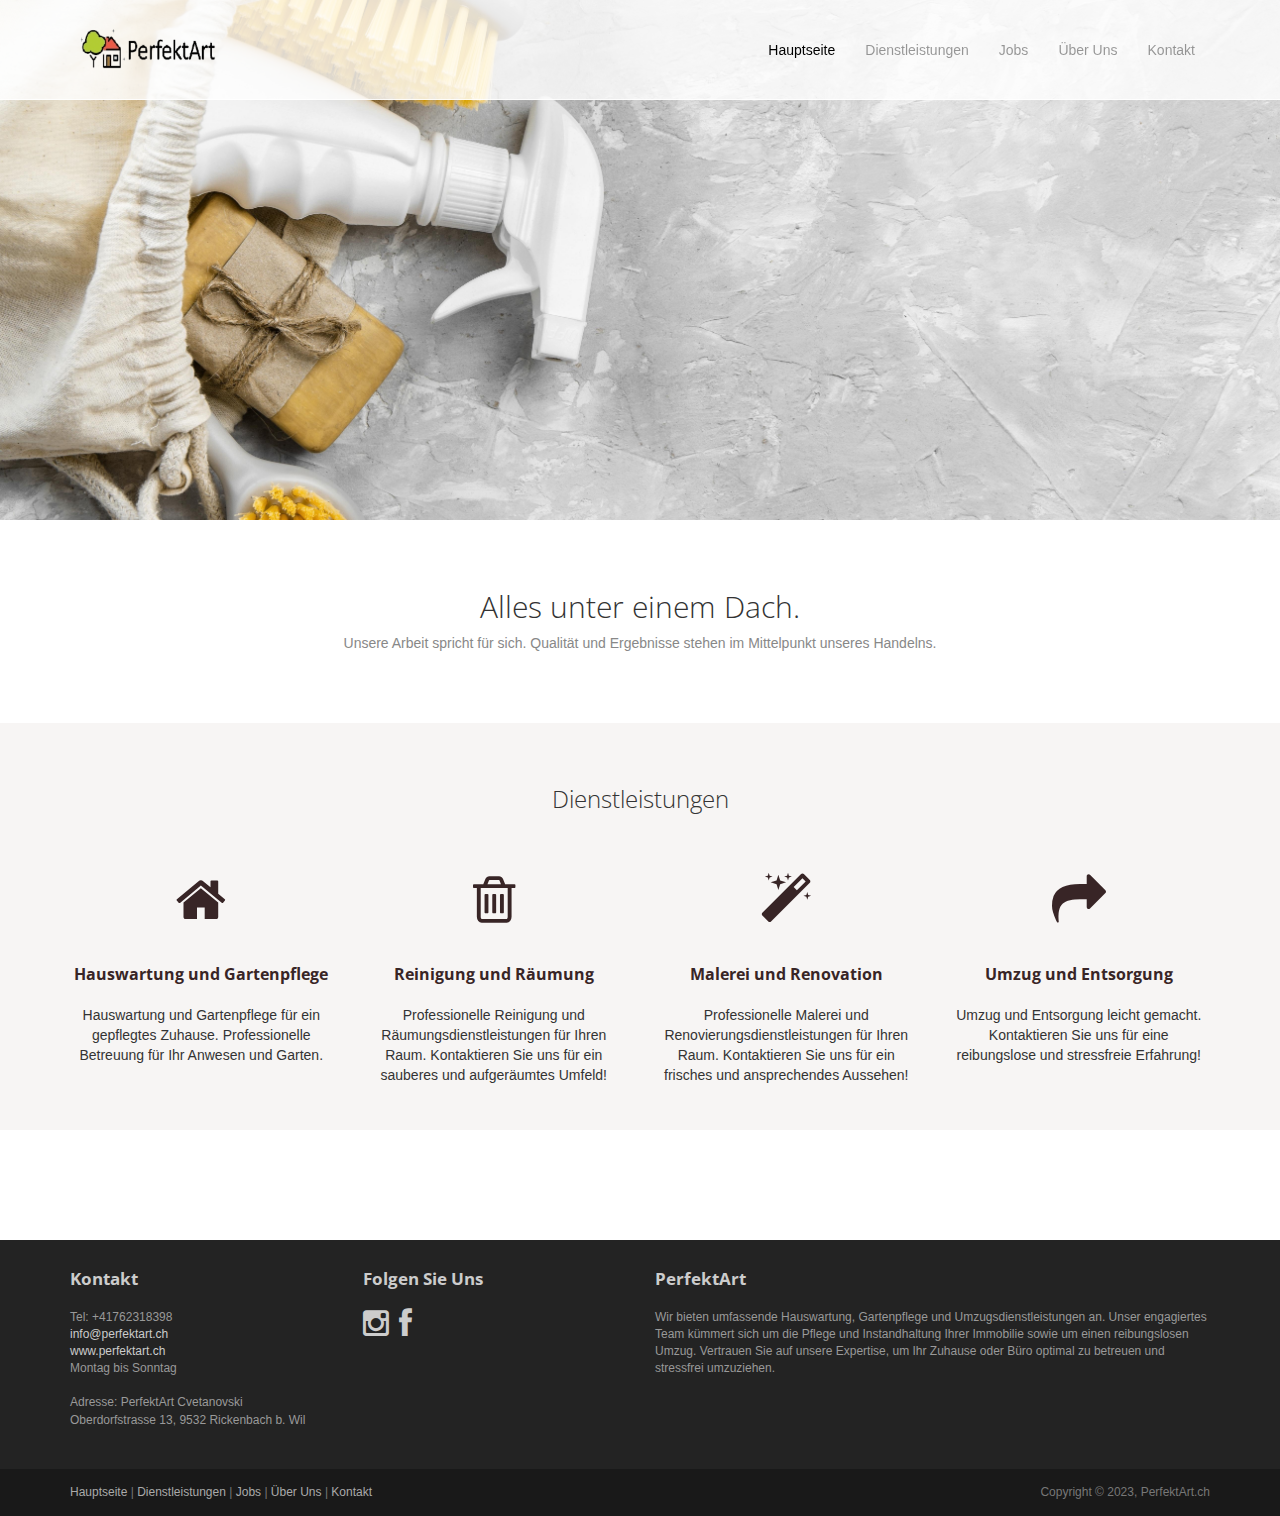
==== html/index.html @ dceec0e7 "Initial bei Übernahme" ====
<!DOCTYPE html>
<html lang="en">
<head>
	<meta charset="utf-8">
	<meta name="viewport"    content="width=device-width, initial-scale=1.0">
	<meta name="description" content="">
	
	<title>PerfektArt</title>

	<link rel="shortcut icon" href="assets/images/gt_favicon.png">
	
	<link rel="stylesheet" media="screen" href="http://fonts.googleapis.com/css?family=Open+Sans:300,400,700">
	<link rel="stylesheet" href="assets/css/bootstrap.min.css">
	<link rel="stylesheet" href="assets/css/font-awesome.min.css">

	<!-- Custom styles for our template -->
	<link rel="stylesheet" href="assets/css/bootstrap-theme.css" media="screen" >
	<link rel="stylesheet" href="assets/css/main.css">

</head>

<body class="home">
	<!-- Fixed navbar -->
	<div class="navbar navbar-inverse navbar-fixed-top headroom" >
		<div class="container">
			<div class="navbar-header">
				<!-- Button for smallest screens -->
				<button type="button" class="navbar-toggle" data-toggle="collapse" data-target=".navbar-collapse"><span class="icon-bar"></span> <span class="icon-bar"></span> <span class="icon-bar"></span> </button>
				<a class="navbar-brand" href="index.html"><img src="assets/images/logo.png" alt="PerfektArt"></a>
			</div>
			<div class="navbar-collapse collapse">
				<ul class="nav navbar-nav pull-right">
					<li class="active"><a href="#">Hauptseite</a></li>
					<li><a href="dienstleistungen.html">Dienstleistungen</a></li>
					<li><a href="jobs.html">Jobs</a></li>
					<li><a href="ueberuns.html">Über Uns</a></li>
					<li><a href="kontakt.html">Kontakt</a></li>
				</ul>
			</div><!--/.nav-collapse -->
		</div>
	</div> 
	<!-- /.navbar -->

	<!-- Header -->
	<header id="head">
		<div class="container">
			<div class="row">
			</div>
		</div>
	</header>
	<!-- /Header -->

	<!-- Intro -->
	<div class="container text-center">
		<br> <br>
		<h2 class="thin">Alles unter einem Dach.</h2>
		<p class="text-muted">
			Unsere Arbeit spricht für sich. Qualität und Ergebnisse stehen im Mittelpunkt unseres Handelns.
		</p>
	</div>
	<!-- /Intro-->
		
	<!-- Highlights - jumbotron -->
	<div class="jumbotron top-space">
		<div class="container">
			
			<h3 class="text-center thin">Dienstleistungen</h3>
			
			<div class="row">
				<div class="col-md-3 col-sm-6 highlight">
					<div class="h-caption"><h4><i class="fa fa-home fa-5"></i>Hauswartung und Gartenpflege</h4></div>
					<div class="h-body text-center">
						<p>Hauswartung und Gartenpflege für ein gepflegtes Zuhause. Professionelle Betreuung für Ihr Anwesen und Garten.</p>
					</div>
				</div>
				<div class="col-md-3 col-sm-6 highlight">
					<div class="h-caption"><h4><i class="fa fa-trash-o fa-5"></i>Reinigung und Räumung</h4></div>
					<div class="h-body text-center">
						<p>Professionelle Reinigung und Räumungsdienstleistungen für Ihren Raum. Kontaktieren Sie uns für ein sauberes und aufgeräumtes Umfeld!</p>
					</div>
				</div>
				<div class="col-md-3 col-sm-6 highlight">
					<div class="h-caption"><h4><i class="fa fa-magic fa-5"></i>Malerei und Renovation</h4></div>
					<div class="h-body text-center">
						<p>Professionelle Malerei und Renovierungsdienstleistungen für Ihren Raum. Kontaktieren Sie uns für ein frisches und ansprechendes Aussehen!</p>
					</div>
				</div>
				<div class="col-md-3 col-sm-6 highlight">
					<div class="h-caption"><h4><i class="fa fa-share fa-5"></i>Umzug und Entsorgung</h4></div>
					<div class="h-body text-center">
						<p>Umzug und Entsorgung leicht gemacht. Kontaktieren Sie uns für eine reibungslose und stressfreie Erfahrung!</p>
					</div>
				</div>
			</div> <!-- /row  -->
		
		</div>
	</div>
</div>	<!-- /container -->
	
	<!-- Social links. @TODO: replace by link/instructions in template -->
	<section id="social">
		<div class="container">
			<div class="wrapper clearfix">
				<!-- AddThis Button BEGIN -->
				<div class="addthis_toolbox addthis_default_style">
				<a class="addthis_button_facebook_like" fb:like:layout="button_count"></a>
				<a class="addthis_button_tweet"></a>
				<a class="addthis_button_linkedin_counter"></a>
				<a class="addthis_button_google_plusone" g:plusone:size="medium"></a>
				</div>
				<!-- AddThis Button END -->
			</div>
		</div>
	</section>
	<!-- /social links -->


	<footer id="footer" class="top-space">

		<div class="footer1">
			<div class="container">
				<div class="row">
					
					<div class="col-md-3 widget">
						<h3 class="widget-title">Kontakt</h3>
						<div class="widget-body">
							<p>Tel: +41762318398<br>
								<a href="mailto:#">info@perfektart.ch</a><br>
								<a href="http://www.perfektart.ch">www.perfektart.ch</a><br>
								Montag bis Sonntag<br>
								<br>
								Adresse: PerfektArt Cvetanovski
								<br>
								Oberdorfstrasse 13, 9532 Rickenbach b. Wil
							</p>	
						</div>
					</div>

					<div class="col-md-3 widget">
						<h3 class="widget-title">Folgen Sie Uns</h3>
						<div class="widget-body">
							<p class="follow-me-icons">
								<a href=""><i class="fa fa-instagram fa-2"></i></a>
								<a href=""><i class="fa fa-facebook fa-2"></i></a>
							</p>	
						</div>
					</div>

					<div class="col-md-6 widget">
						<h3 class="widget-title">PerfektArt</h3>
						<div class="widget-body">
							<p>Wir bieten umfassende Hauswartung, Gartenpflege und Umzugsdienstleistungen an. Unser engagiertes Team kümmert sich um die Pflege und Instandhaltung Ihrer Immobilie sowie um einen reibungslosen Umzug. Vertrauen Sie auf unsere Expertise, um Ihr Zuhause oder Büro optimal zu betreuen und stressfrei umzuziehen.</p>
						</div>
					</div>

				</div> <!-- /row of widgets -->
			</div>
		</div>

		<div class="footer2">
			<div class="container">
				<div class="row">
					
					<div class="col-md-6 widget">
						<div class="widget-body">
							<p class="simplenav">
								<a href="#">Hauptseite</a> | 
								<a href="dienstleistungen.html">Dienstleistungen</a> |
								<a href="jobs.html">Jobs</a> |
								<a href="ueberuns.html">Über Uns</a> |
								<a href="kontakt.html">Kontakt</a> 
							</p>
						</div>
					</div>

					<div class="col-md-6 widget">
						<div class="widget-body">
							<p class="text-right">
								Copyright &copy; 2023, PerfektArt.ch 
							</p>
						</div>
					</div>

				</div> <!-- /row of widgets -->
			</div>
		</div>

	</footer>	
		




	<!-- JavaScript libs are placed at the end of the document so the pages load faster -->
	<script src="http://ajax.googleapis.com/ajax/libs/jquery/1.10.2/jquery.min.js"></script>
	<script src="http://netdna.bootstrapcdn.com/bootstrap/3.0.0/js/bootstrap.min.js"></script>
	<script src="assets/js/headroom.min.js"></script>
	<script src="assets/js/jQuery.headroom.min.js"></script>
	<script src="assets/js/template.js"></script>
</body>
</html>
---- html/assets/css/main.css ----
/* Header */
#head { background:#181015 url( ../images/bg_header.jpg) no-repeat; background-size: cover; min-height:520px; text-align: center; padding-top:240px; color:white; font-family:"Open sans", Helvetica, Arial; font-weight:300; }
#head.secondary { height:100px; min-height: 100px; padding-top:0px; }
	#head .lead { font-family:"Open sans", Helvetica, Arial; font-size:44px; margin-bottom:6px; color:white; line-height:1.15em; } 
	#head .tagline { color:rgba(255,255,255,0.75); margin-bottom:25px; }
		#head .tagline a { color:#fff; } 
	#head .btn { margin-bottom:10px;}
	#head .btn-default { text-shadow: none; background:transparent; color:rgba(255,255,255,.5); -webkit-box-shadow:inset 0px 0px 0px 3px rgba(255,255,255,.5); -moz-box-shadow:inset 0px 0px 0px 3px rgba(255,255,255,.5); box-shadow:inset 0px 0px 0px 3px rgba(255,255,255,.5); background: transparent; }
		#head .btn-default:hover,
		#head .btn-default:focus { color:rgba(255,255,255,.8); -webkit-box-shadow:inset 0px 0px 0px 3px rgba(255,255,255,.8); -moz-box-shadow:inset 0px 0px 0px 3px rgba(255,255,255,.8); box-shadow:inset 0px 0px 0px 3px rgba(255,255,255,.8); background: transparent; }
		#head .btn-default:active, 
		#head .btn-default.active { color:#fff; -webkit-box-shadow:inset 0px 0px 0px 3px #fff; -moz-box-shadow:inset 0px 0px 0px 3px #fff; box-shadow:inset 0px 0px 0px 3px #fff; background: transparent; }

@media (max-width: 767px) {
	#head { min-height:420px; padding-top:160px; }
	#head .lead { font-size: 34px; }
}


/* Autohide navbar */
.slideUp { top:-100px; }
.headroom { -webkit-transition: all 0.4s ease-out; -moz-transition: all 0.4s ease-out; -o-transition: all 0.4s ease-out; transition: all 0.4s ease-out; }


/* Color FA Icons */
.highlight { margin-top:40px; }
	.h-caption { text-align: center; } 
	.h-caption i { display:block; font-size: 54px; color:#382526; margin-bottom:36px; }
	.h-caption h4 { color:#382526; font-size: 16px; font-weight: bold; margin-bottom:20px; }
	.h-body { }


/* Typography */
h1, h2, h3, h4, h5, h6 { font-family:"Open sans", Helvetica, Arial; }
h1, .h1, h2, .h2, h3, .h3 { margin-top:30px; } 
blockquote { font-style: italic; font-family: Georgia; color:#999; margin:30px 0 30px; }
label { color: #777; }
.thin { font-weight:300; }
.page-title { margin-top:20px; font-weight:300; }
.text-muted { color:#888; }
.breadcrumb { background:none; padding:0; margin:30px 0 0px 0; }
ul.list-spaces li{ margin-bottom:10px; }

/* Helpers */
.container-full { margin: 0 auto; width: 100%; }
.top-space { margin-top: 60px; }
.top-margin { margin-top:20px; }

img { max-width:100%; }
img.pull-right { margin-left: 10px; }
img.pull-left { margin-right: 10px; }
#map { width:100%; height: 400px; }
#social { margin-top:50px; margin-bottom:50px; }
	#social .wrapper { width:340px; margin:0 auto; }

.fotoscontainer {
	display: grid;
	grid-template-columns: repeat(4, 1fr);
	grid-template-rows: repeat(4, 300px);
	margin-left: 40px;
	margin-right: 40px;
	gap: 20px;
}

div.frame1 {
	grid-row-start: 1;
	grid-column-start: 1;
	justify-content: center;
	vertical-align: top;
	width:300px; /*width of your image*/
	height:300px; /*height of your image*/
	background-image:url('/Users/goran/Desktop/PerfektArt/PerfektArt/assets/images/1.jpeg');
	margin:0; /* If you want no margin */
	padding:0; /*if your want to padding */
}

/* Main content block */
.maincontent { }

/* Sidebars */
.sidebar { padding-top:36px; padding-bottom:30px; }
	.sidebar .widget { margin-bottom:20px; }
	.sidebar h1, .sidebar .h1, .sidebar h2, .sidebar .h2, .sidebar h3, .sidebar .h3 { margin-top:20px; } 

/* Footer */
.footer1 { background: #232323; padding: 30px 0 0 0; font-size: 12px; color: #999; }
	.footer1 a { color: #ccc; }
		.footer1 a:hover {color: #fff; }
	.footer1 .widget { margin-bottom:30px; }		
	.footer1 .widget-title { font-size: 17px; font-weight: bold; color: #ccc; margin: 0 0 20px; }
	.footer1 .entry-meta { border-top: 1px solid #ccc; border-bottom: 1px solid #ccc; margin: 0 0 35px 0; padding: 2px 0; color: #888888; font-size: 12px; font-size: 0.75rem; }
		.footer1 .entry-meta a { color: #333333; }
		.footer1 .entry-meta .meta-in { border-top: 1px solid #ccc; border-bottom: 1px solid #ccc; padding: 10px 0; }
	.follow-me-icons { font-size:30px; }		
		.follow-me-icons i { float:left; margin:0 10px 0 0; }		

.footer2 { background: #191919; padding: 15px 0; color: #777; font-size: 12px; }
	.footer2 a { color: #aaa; }
		.footer2 a:hover { color: #fff; }
		.footer2 p { margin: 0; }

	.widget-simplenav { margin-left:-5px; }		
	.widget-simplenav a{ margin:0 5px; }
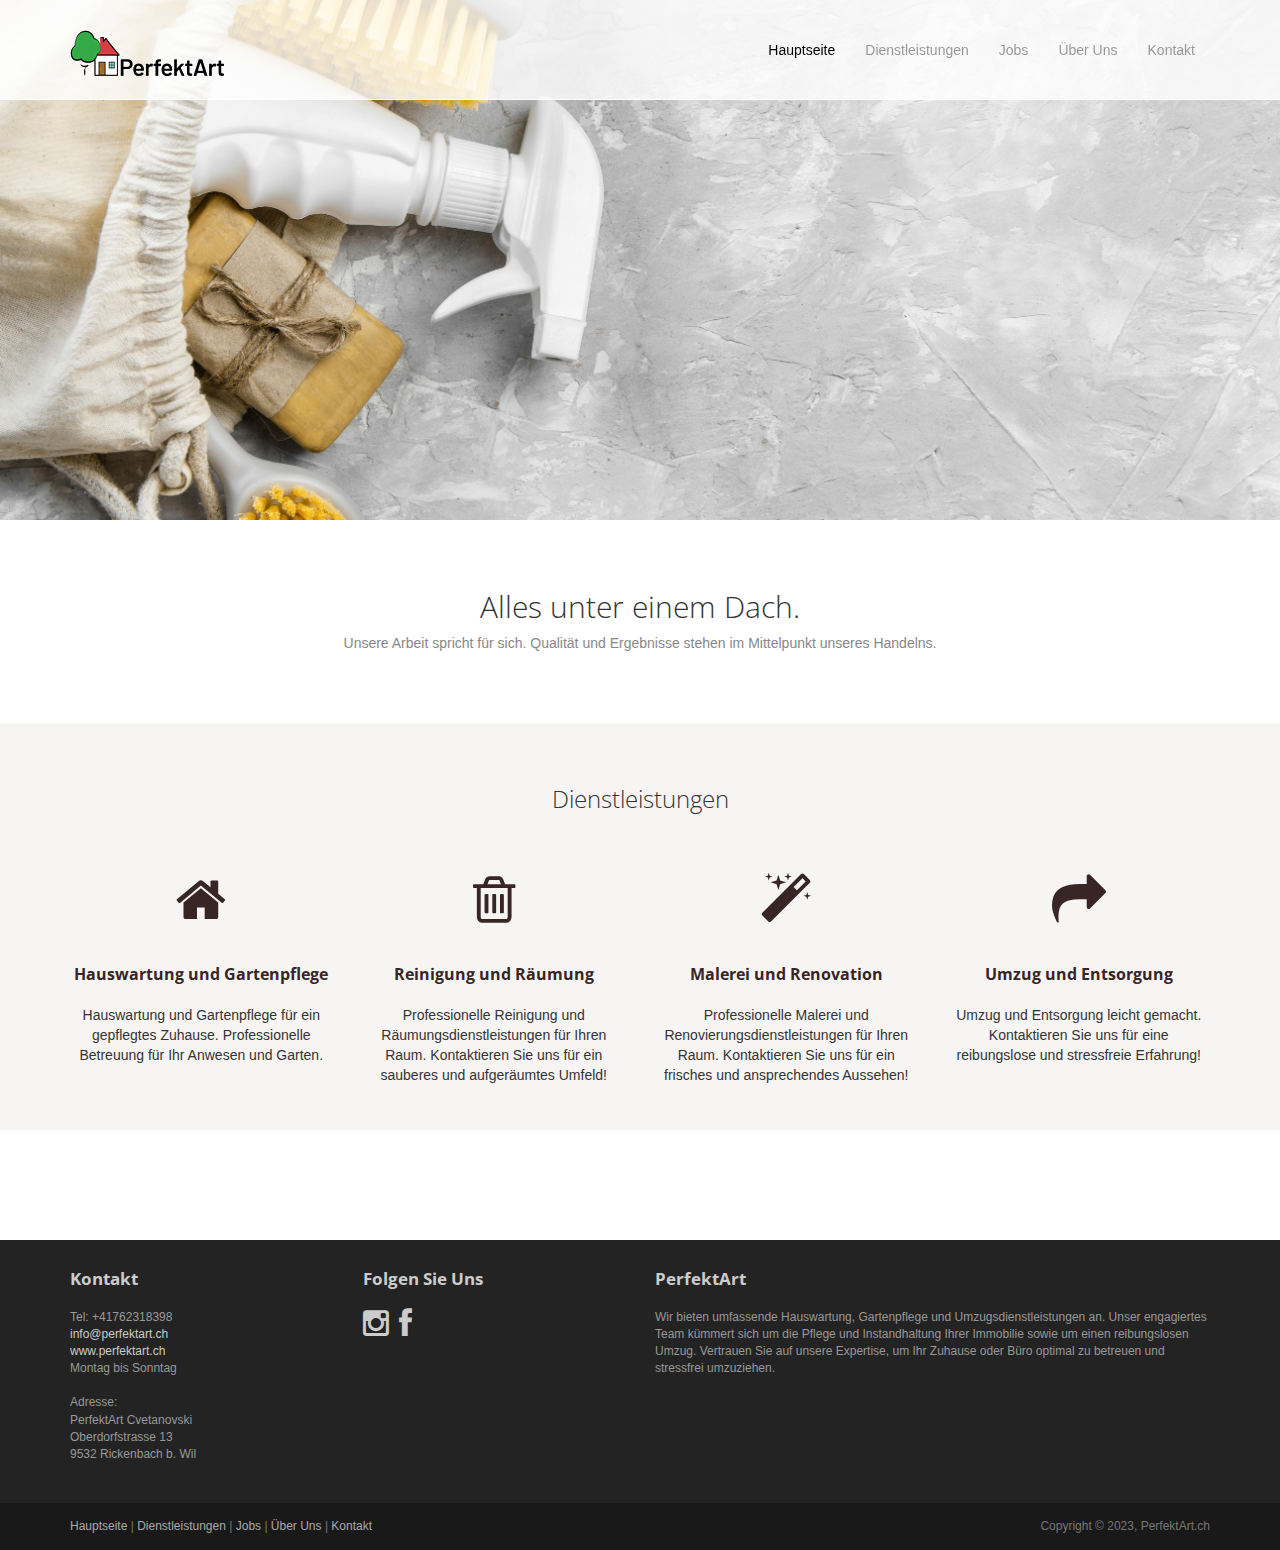
==== commit 9a56fc02: "Adresse im Footer korrigiert" ====
--- a/html/index.html
+++ b/html/index.html
@@ -129,9 +129,10 @@
 								<a href="http://www.perfektart.ch">www.perfektart.ch</a><br>
 								Montag bis Sonntag<br>
 								<br>
-								Adresse: PerfektArt Cvetanovski
-								<br>
-								Oberdorfstrasse 13, 9532 Rickenbach b. Wil
+								Adresse:<br>
+								PerfektArt Cvetanovski<br>
+								Oberdorfstrasse 13<br>
+								9532 Rickenbach b. Wil
 							</p>	
 						</div>
 					</div>
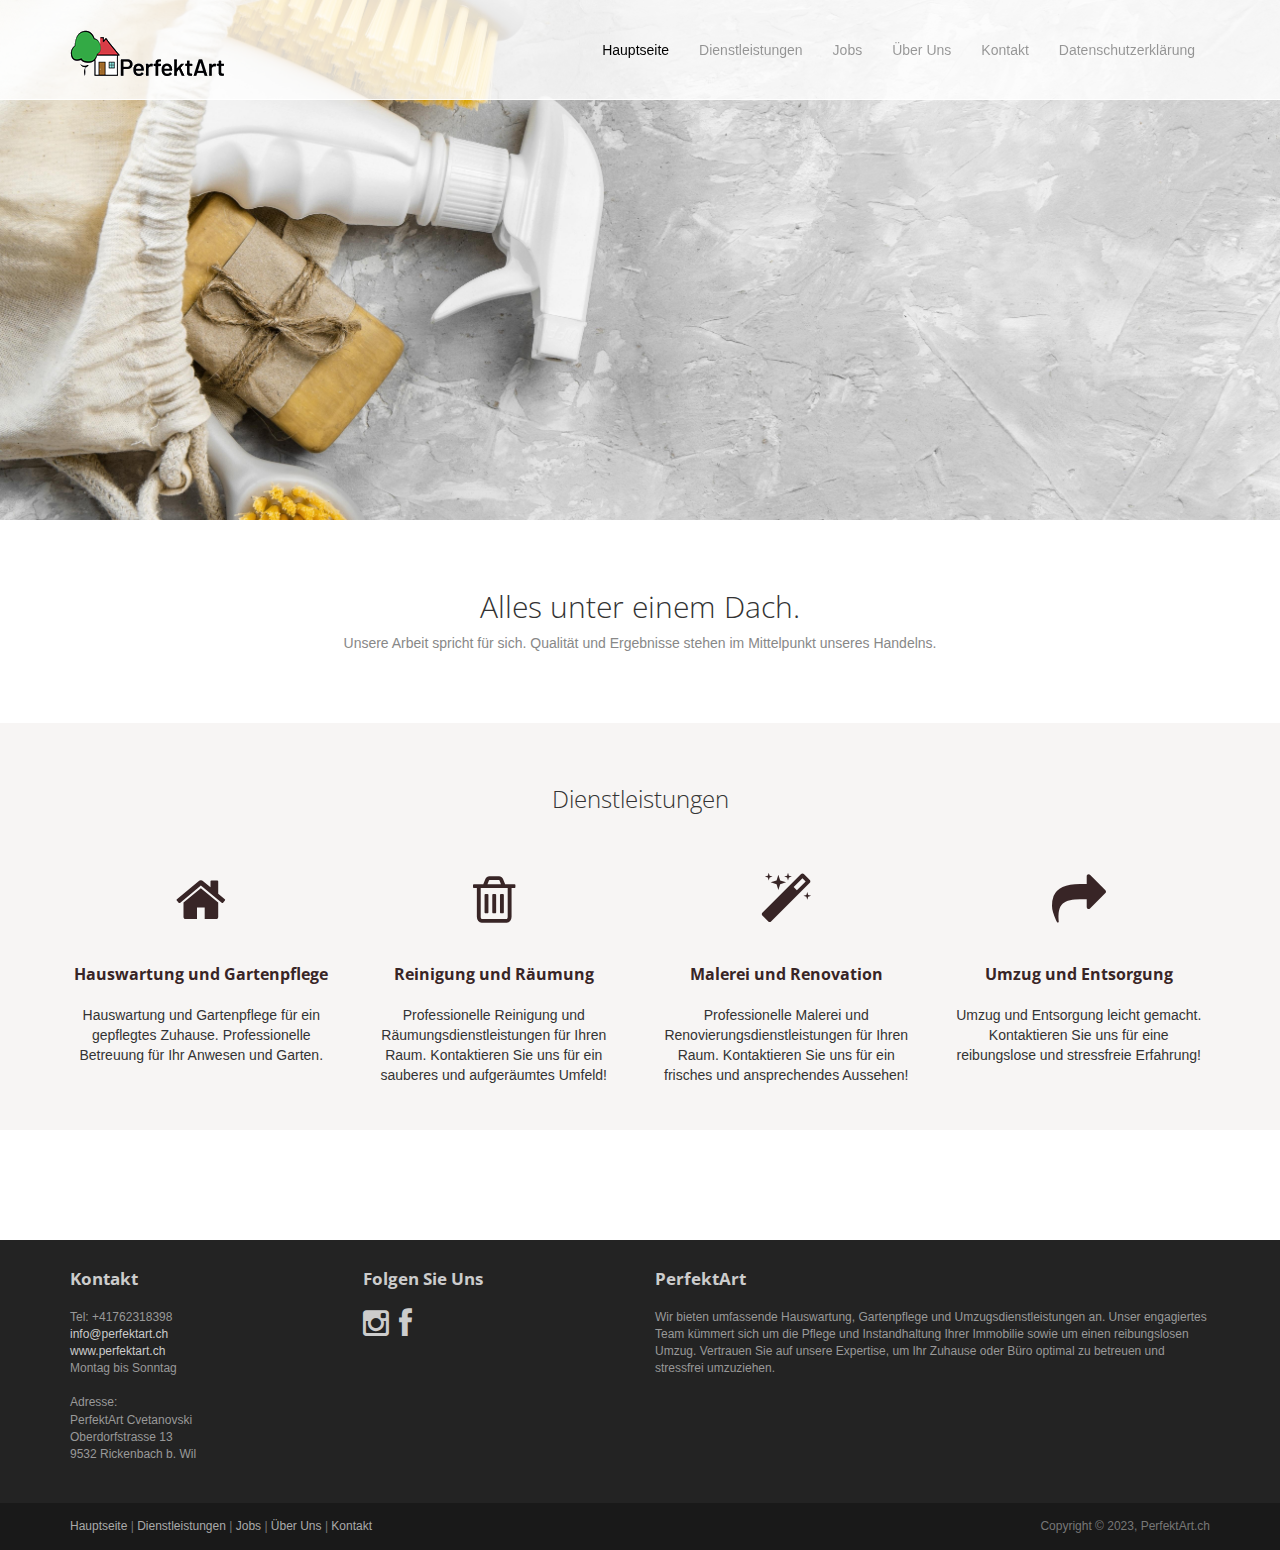
==== commit 06b2f6be: "Datenschutzerklärung ergänzt und verlinkt" ====
--- a/html/index.html
+++ b/html/index.html
@@ -35,6 +35,7 @@
 					<li><a href="jobs.html">Jobs</a></li>
 					<li><a href="ueberuns.html">Über Uns</a></li>
 					<li><a href="kontakt.html">Kontakt</a></li>
+					<li><a href="datenschutzerklaerung.html">Datenschutzerklärung</a></li>
 				</ul>
 			</div><!--/.nav-collapse -->
 		</div>
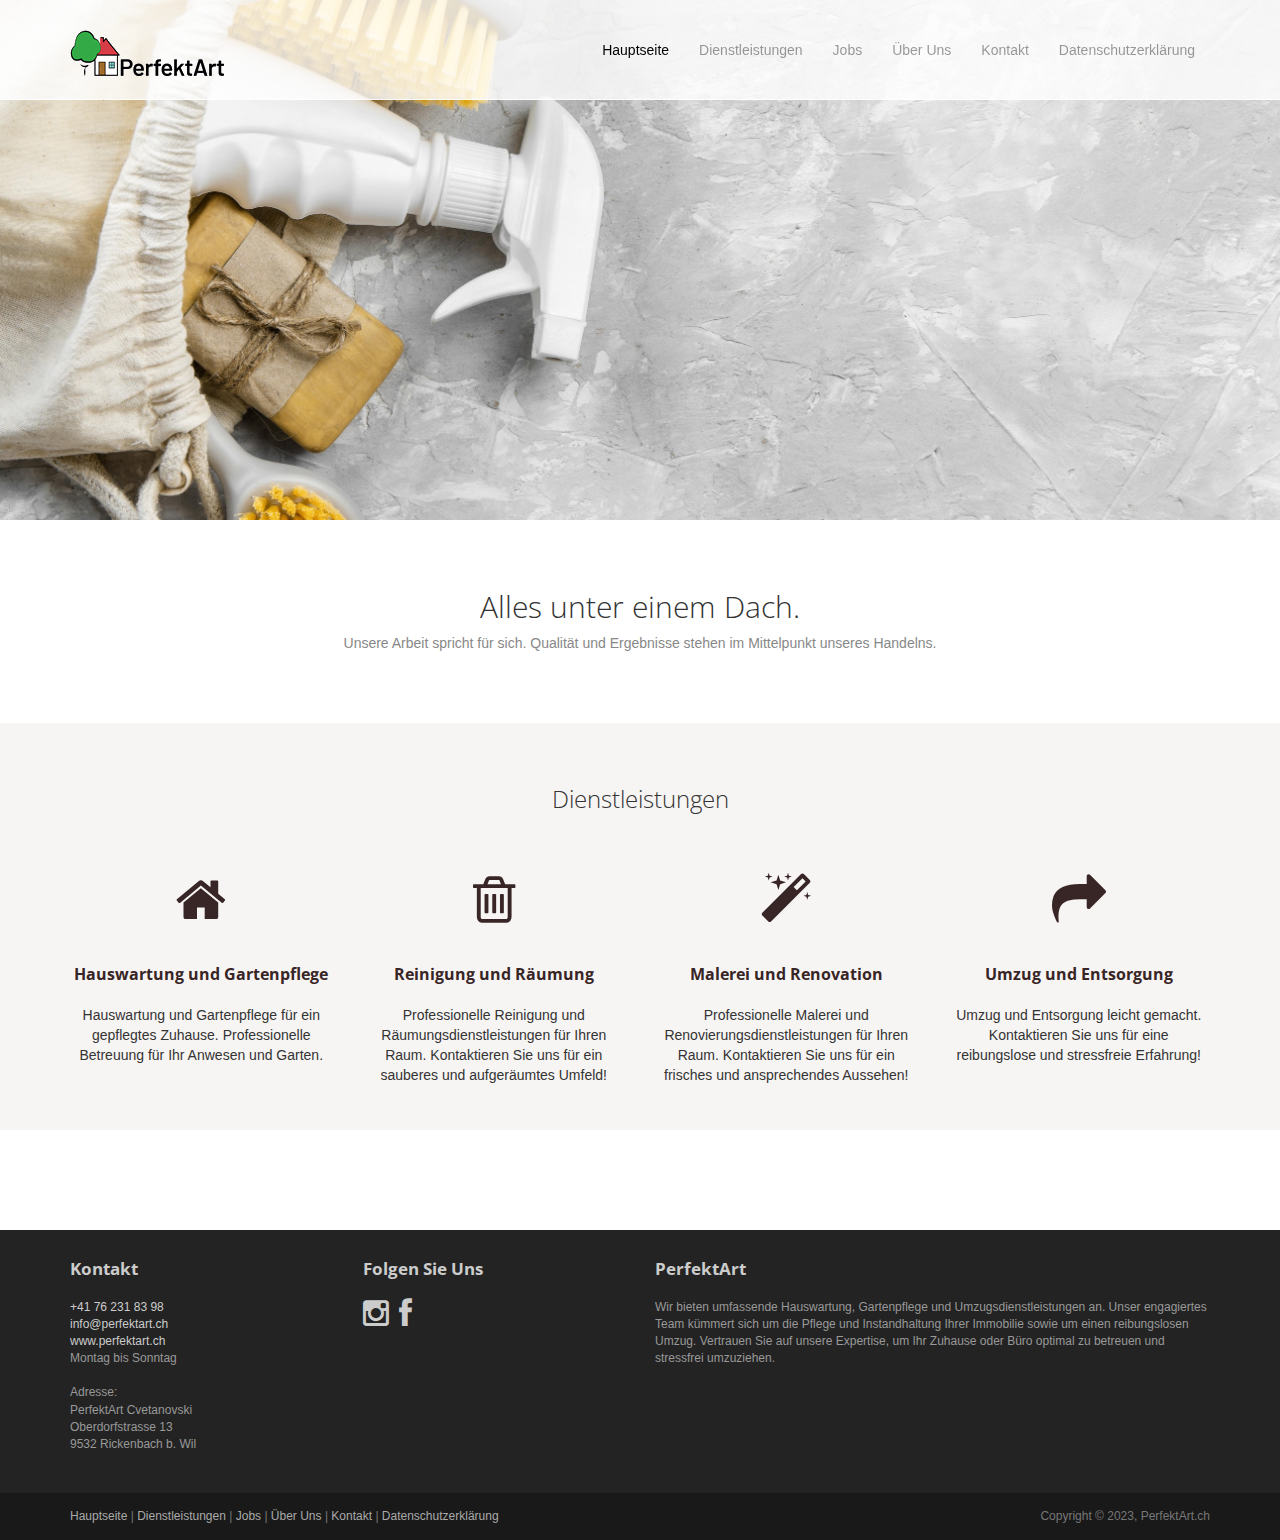
==== commit 07fd74f7: "Kontaktseite und Footer optimiert und vereinheitlicht" ====
--- a/html/index.html
+++ b/html/index.html
@@ -116,7 +116,7 @@
 	<!-- /social links -->
 
 
-	<footer id="footer" class="top-space">
+	<footer id="footer">
 
 		<div class="footer1">
 			<div class="container">
@@ -125,8 +125,9 @@
 					<div class="col-md-3 widget">
 						<h3 class="widget-title">Kontakt</h3>
 						<div class="widget-body">
-							<p>Tel: +41762318398<br>
-								<a href="mailto:#">info@perfektart.ch</a><br>
+							<p>
+								<a href="tel:+41762318398">+41 76 231 83 98</a><br>
+								<a href="mailto:info@perfektart.ch">info@perfektart.ch</a><br>
 								<a href="http://www.perfektart.ch">www.perfektart.ch</a><br>
 								Montag bis Sonntag<br>
 								<br>
@@ -144,7 +145,7 @@
 							<p class="follow-me-icons">
 								<a href=""><i class="fa fa-instagram fa-2"></i></a>
 								<a href=""><i class="fa fa-facebook fa-2"></i></a>
-							</p>	
+							</p>
 						</div>
 					</div>
 
@@ -170,7 +171,8 @@
 								<a href="dienstleistungen.html">Dienstleistungen</a> |
 								<a href="jobs.html">Jobs</a> |
 								<a href="ueberuns.html">Über Uns</a> |
-								<a href="kontakt.html">Kontakt</a> 
+								<a href="kontakt.html">Kontakt</a> |
+								<a href="datenschutzerklaerung.html">Datenschutzerklärung</a>
 							</p>
 						</div>
 					</div>
@@ -186,8 +188,7 @@
 				</div> <!-- /row of widgets -->
 			</div>
 		</div>
-
-	</footer>	
+	</footer>
 		
 
 
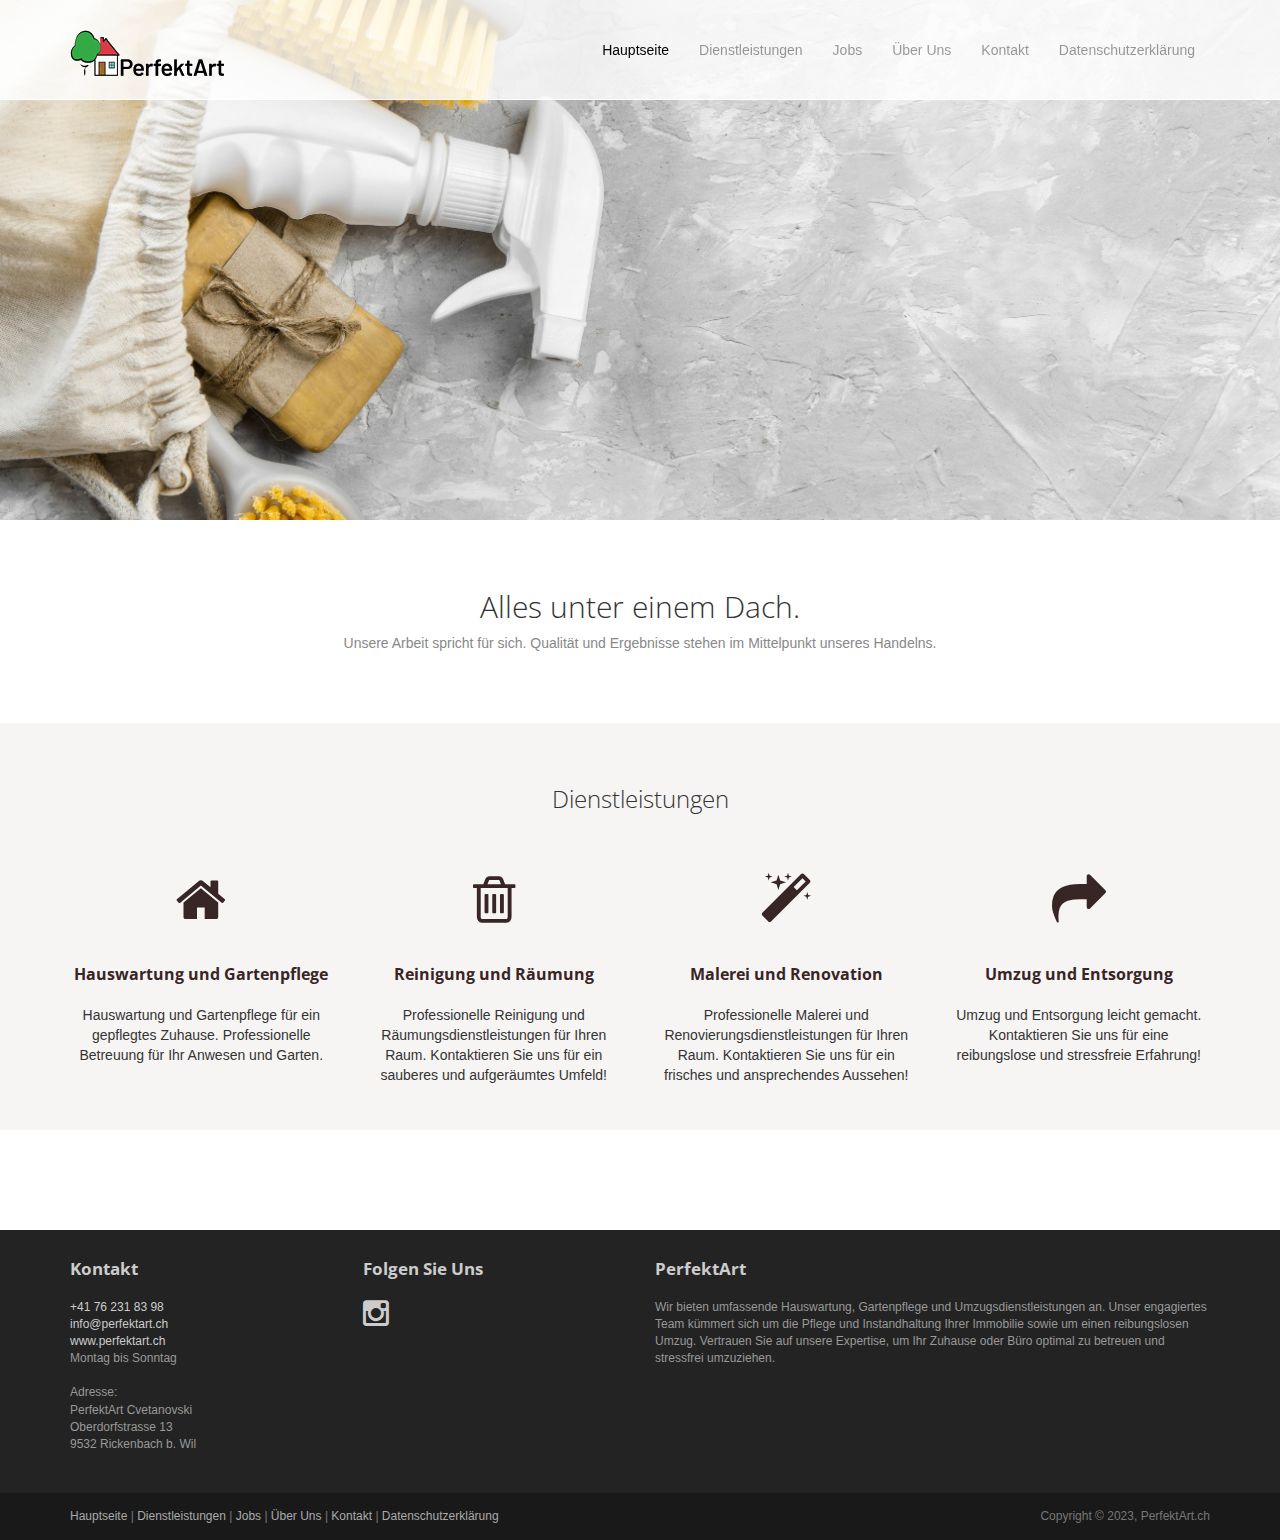
==== commit e9925c4e: "Instagram-Link in Footer eingepflegt" ====
--- a/html/index.html
+++ b/html/index.html
@@ -7,7 +7,7 @@
 	
 	<title>PerfektArt</title>
 
-	<link rel="shortcut icon" href="assets/images/gt_favicon.png">
+	<link rel="shortcut icon" href="assets/images/favicon.png">
 	
 	<link rel="stylesheet" media="screen" href="http://fonts.googleapis.com/css?family=Open+Sans:300,400,700">
 	<link rel="stylesheet" href="assets/css/bootstrap.min.css">
@@ -143,8 +143,7 @@
 						<h3 class="widget-title">Folgen Sie Uns</h3>
 						<div class="widget-body">
 							<p class="follow-me-icons">
-								<a href=""><i class="fa fa-instagram fa-2"></i></a>
-								<a href=""><i class="fa fa-facebook fa-2"></i></a>
+								<a href="https://www.instagram.com/perfektart__/"><i class="fa fa-instagram fa-2"></i></a>
 							</p>
 						</div>
 					</div>
